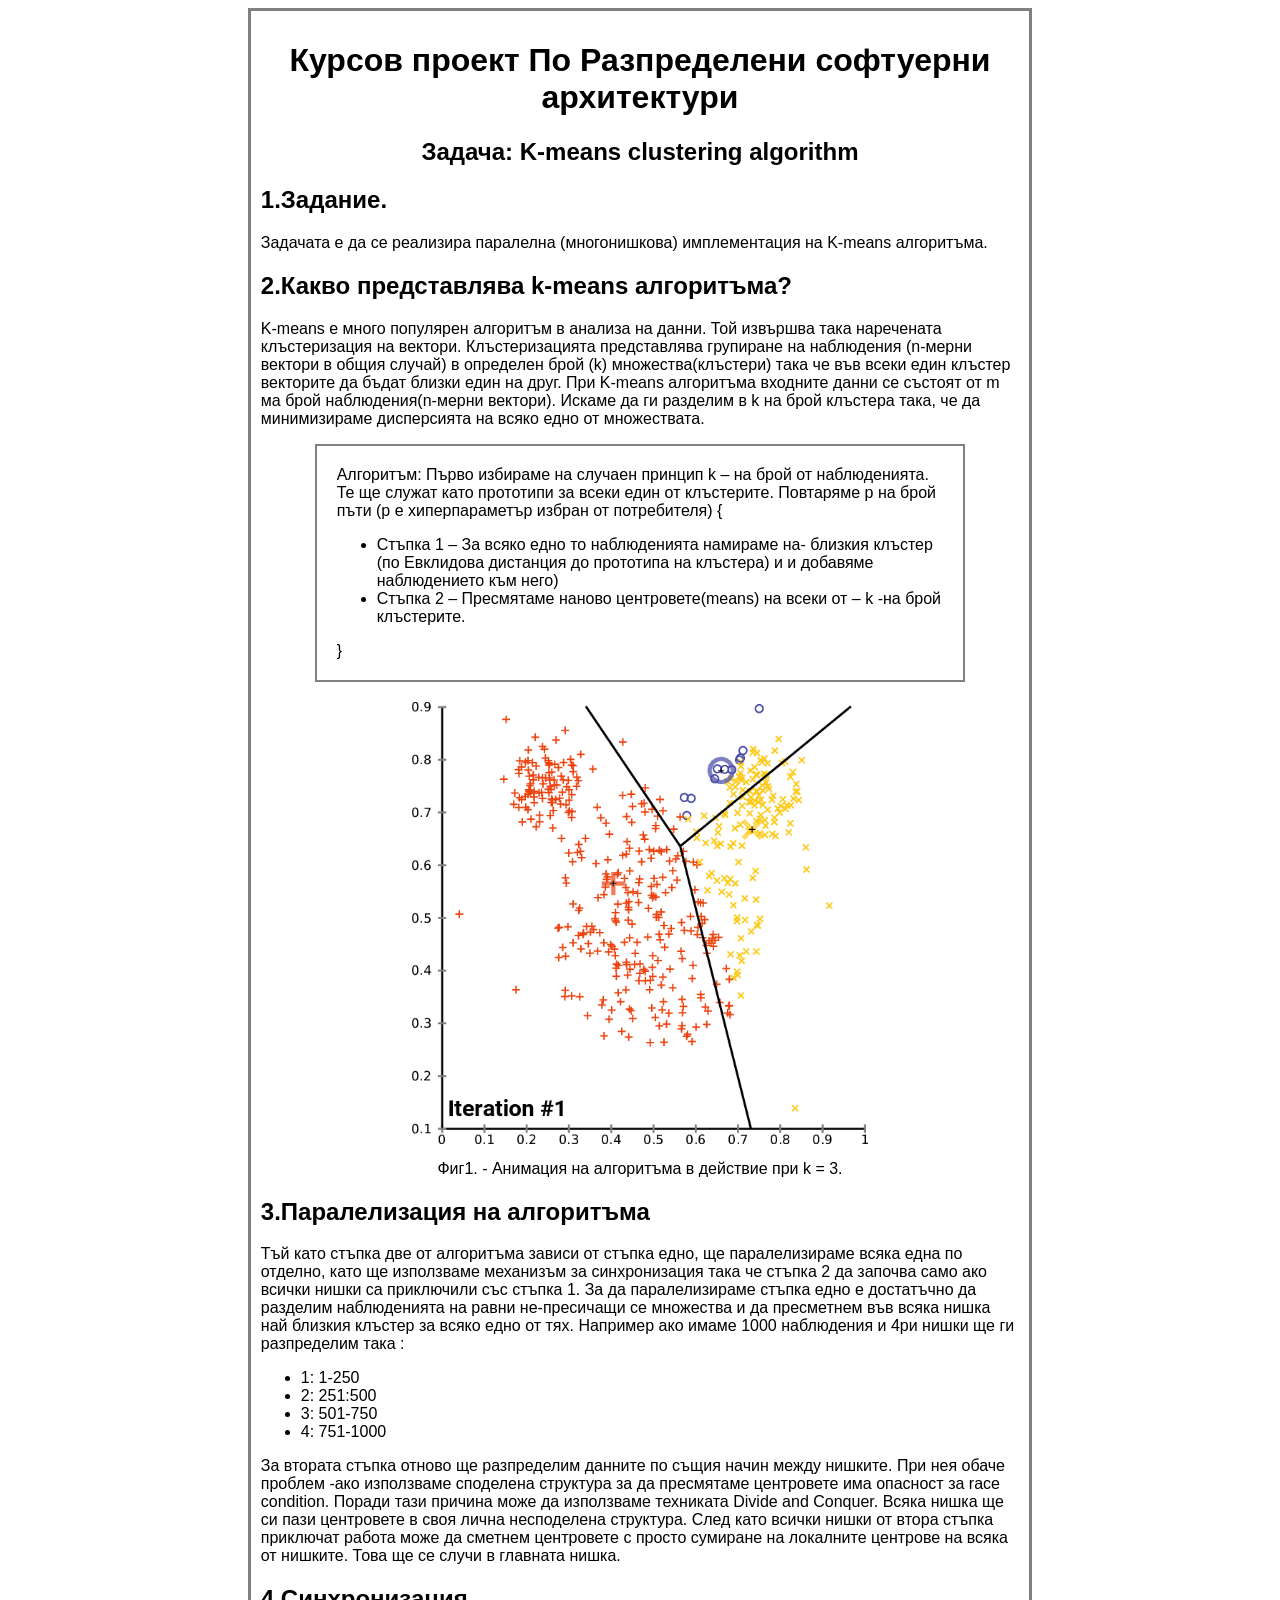
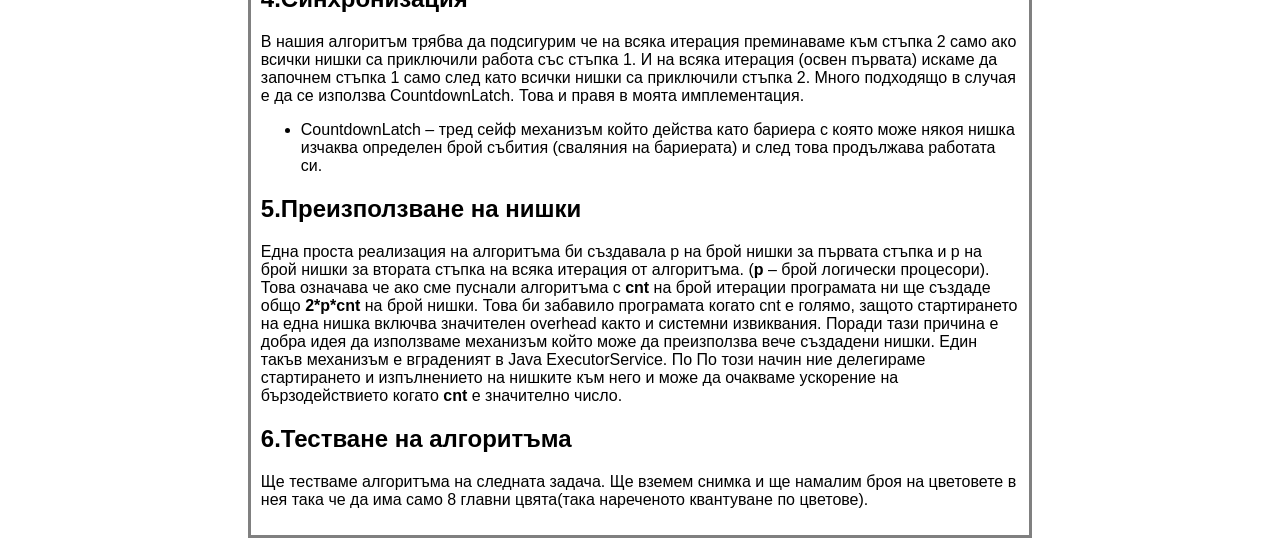
==== documentation/index.html @ cd5398a5 "change strcutre" ====
<html>
   <link rel="stylesheet" href="style.css">
   <div id = "main">
      <head>
         <title></title>
      </head>
      <body>
         <h1>Курсов проект
            По Разпределени софтуерни архитектури
         </h1>
         <h2 id ="subtitle">Задача: <span id = "">K-means clustering algorithm</span></h2>
         <h2>1.Задание.</h2>
         <p>Задачата е да се реализира паралелна (многонишкова) имплементация на K-means алгоритъма.</p>
         <p>    
         <h2>2.Какво представлява k-means алгоритъма?</h2>
         K-means е много популярен алгоритъм в анализа на данни.
         Той извършва така наречената клъстеризация на вектори.
         Клъстеризацията представлява групиране на наблюдения (n-мерни вектори в общия случай) в определен брой (k) множества(клъстери) така че във всеки един клъстер векторите да бъдат близки един на друг.
         При K-means алгоритъма входните данни се състоят от m ма брой наблюдения(n-мерни вектори). Искаме да ги разделим в k на брой  
         клъстера така, че да минимизираме дисперсията на всяко едно от множествата.
         </p>
         <div id = "algorithm">
            Алгоритъм:
            Първо избираме на случаен принцип k – на брой от наблюденията.
            Те ще служат като прототипи за всеки един от клъстерите.
            Повтаряме p на брой пъти (p e хиперпараметър избран от потребителя)
            {
            <ul>
               <li>Стъпка 1 – За всяко едно то наблюденията намираме на-	близкия клъстер (по Евклидова дистанция до прототипа на 	клъстера) и и добавяме наблюдението към него)</li>
               <li>Стъпка 2 – Пресмятаме наново центровете(means) на всеки от – 	k -на 	брой клъстерите.</li>
            </ul>
            }
         </div>
         <img src="Kmeans.gif">
         <p id = "label">Фиг1. - Анимация на алгоритъма в действие при k = 3.</p>

         <h2>3.Паралелизация на алгоритъма</h2>
         <p>Тъй като стъпка две от алгоритъма зависи от стъпка едно, ще паралелизираме всяка една по отделно, като ще използваме механизъм за синхронизация така че стъпка 2 да започва само ако всички нишки са приключили със стъпка 1.
         За да паралелизираме стъпка едно е достатъчно да разделим наблюденията на равни не-пресичащи се множества и да пресметнем във всяка нишка най близкия клъстер за всяко едно от тях. 
         Например ако имаме 1000 наблюдения и 4ри нишки ще ги разпределим така :
         <ul>
            <li>1: 1-250</li>
            <li>2: 251:500</li>
            <li>3: 501-750</li>
            <li>4: 751-1000</li>
         </ul>
         
         За втората стъпка отново ще разпределим данните по същия начин между нишките.
         При нея обаче проблем -ако използваме споделена структура за да пресмятаме центровете има опасност за race condition. Поради тази причина може да използваме техниката Divide and Conquer. Всяка нишка ще си пази центровете в своя лична несподелена структура. След като всички нишки от втора стъпка приключат работа може да сметнем центровете с просто сумиране на локалните центрове на всяка от нишките. Това ще се случи в главната нишка.</p>
         <h2>4.Синхронизация</h2>
         <p>
         В нашия алгоритъм трябва да подсигурим че на всяка итерация преминаваме към стъпка 2 само ако всички нишки са приключили работа със стъпка 1. И на всяка итерация (освен първата) искаме да започнем стъпка 1 само след като всички нишки са приключили стъпка 2. Много подходящо в случая е да се използва CountdownLatch. Това и правя в моята имплементация.
     	</p>
         <ul>
            <li>CountdownLatch – тред сейф механизъм който действа като 
               бариера с която може някоя нишка изчаква определен брой събития (сваляния на бариерата) и след това продължава работата си.
            </li>
         </ul>
         <h2> 5.Преизползване на нишки</h2>
         <p>
         	Една проста реализация на алгоритъма би създавала p на брой нишки за първата стъпка и p на брой нишки за втората стъпка на всяка итерация от алгоритъма. (<span class = "math">p</span> – брой логически процесори). Това означава че ако сме пуснали алгоритъма с <span class = "math">cnt</span> на брой итерации програмата ни ще създаде общо <span class = "math">2*p*cnt</span> на брой нишки. Това би забавило програмата когато cnt е голямо, защото стартирането на една нишка включва значителен overhead както и системни извиквания. Поради тази причина е добра идея да използваме механизъм който може да преизползва вече създадени нишки. Един такъв механизъм е вграденият в Java ExecutorService. По 
         По този начин ние делегираме стартирането и изпълнението на нишките към него и може да очакваме ускорение на бързодействието когато <span class = "math">cnt</span> е значително число.
     	</p>
         <h2>6.Тестване на алгоритъма</h2>
         <p>Ще тестваме алгоритъма на следната задача.
         Ще вземем снимка и ще намалим броя на цветовете в нея така че да има само 8 главни цвята(така нареченото квантуване по цветове). </p>
      </body>
   </div>
</html>
---- documentation/style.css ----
h1 {text-align: center;
}

html{
	font-family:"Arial";
}

#main {
		text-align: left;
  margin: auto;
  width: 60%;
  border: 3px solid grey;
  /*padding: 10px;*/
}

#main{
	padding: 10px;
	/*margin:10px;*/
}

#algorithm{
	margin: auto;
	width: 80%;
	padding: 20px;
	border: 2px solid grey;
}

#subtitle{
	text-align: center;
}

img.resize {
    /*width:200px;  you can use % */
    height: auto;
}

img{
	width: 60%;
	display: block;
  margin-left: auto;
  margin-right: auto;
  margin-top: 20px;
}

#label{
	text-align: center;
}

.math{	
	  font-weight: bold;
}
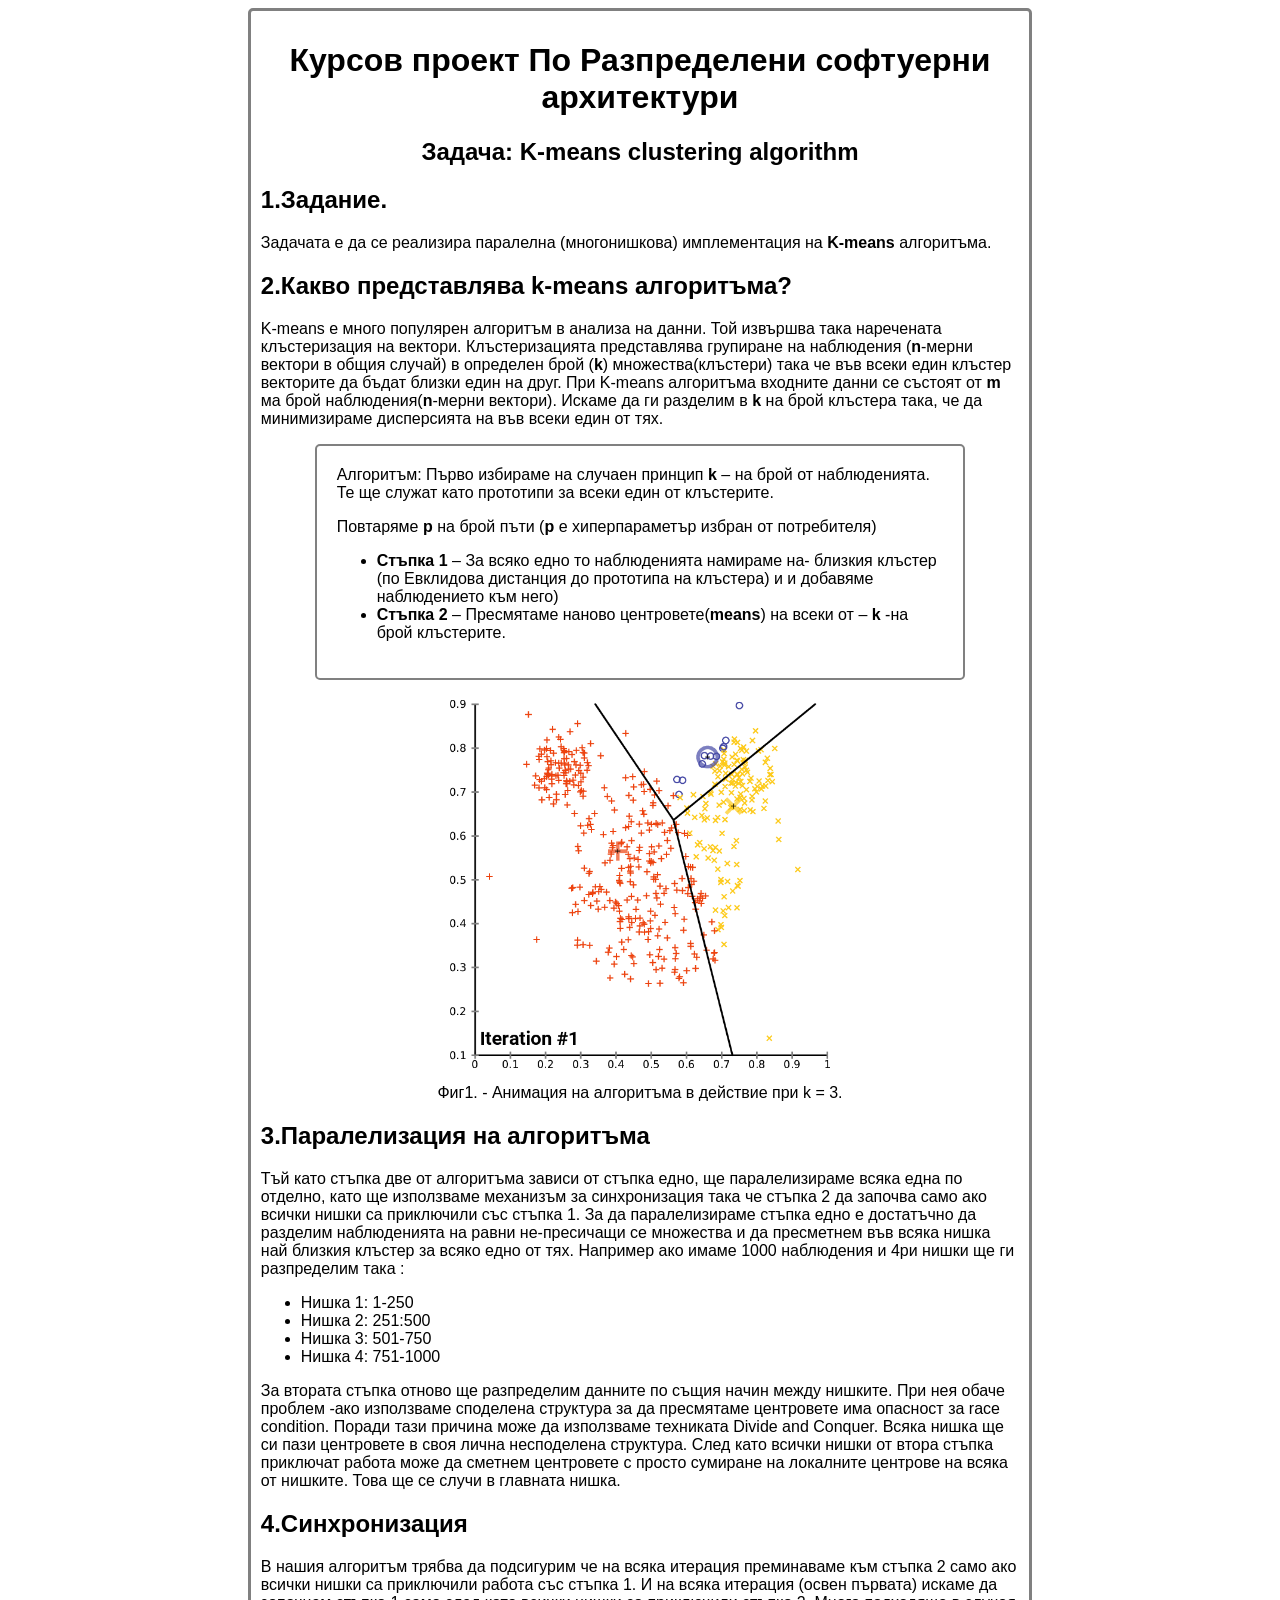
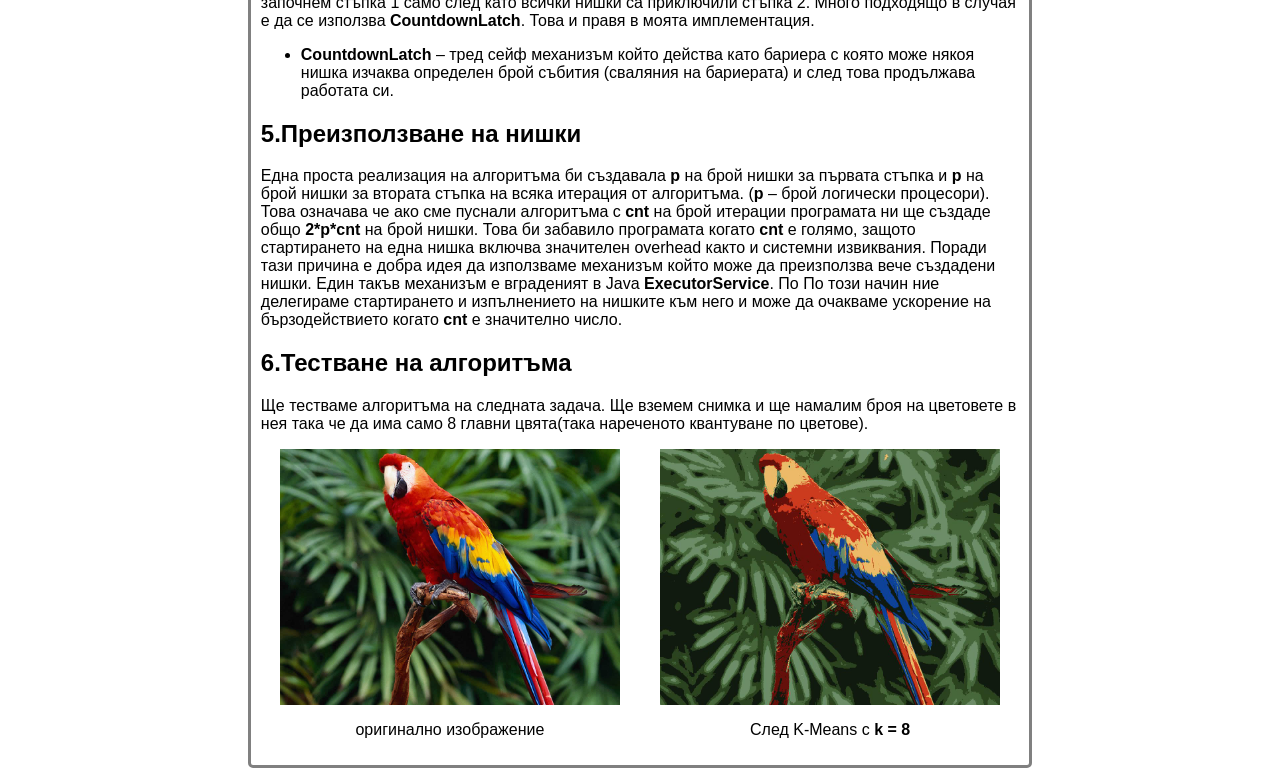
==== commit 696fd4d6: "doc" ====
--- a/documentation/index.html
+++ b/documentation/index.html
@@ -9,61 +9,70 @@
             По Разпределени софтуерни архитектури
          </h1>
          <h2 id ="subtitle">Задача: <span id = "">K-means clustering algorithm</span></h2>
+         <!-- <h4 id = "author">Теодор Дяков</h4> -->
          <h2>1.Задание.</h2>
-         <p>Задачата е да се реализира паралелна (многонишкова) имплементация на K-means алгоритъма.</p>
+         <p>Задачата е да се реализира паралелна (многонишкова) имплементация на <span class = "bold">K-means</span> алгоритъма.</p>
          <p>    
          <h2>2.Какво представлява k-means алгоритъма?</h2>
          K-means е много популярен алгоритъм в анализа на данни.
          Той извършва така наречената клъстеризация на вектори.
-         Клъстеризацията представлява групиране на наблюдения (n-мерни вектори в общия случай) в определен брой (k) множества(клъстери) така че във всеки един клъстер векторите да бъдат близки един на друг.
-         При K-means алгоритъма входните данни се състоят от m ма брой наблюдения(n-мерни вектори). Искаме да ги разделим в k на брой  
-         клъстера така, че да минимизираме дисперсията на всяко едно от множествата.
+         Клъстеризацията представлява групиране на наблюдения (<span class = "bold">n</span>-мерни вектори в общия случай) в определен брой (<span class = "bold">k</span>) множества(клъстери) така че във всеки един клъстер векторите да бъдат близки един на друг.
+         При K-means алгоритъма входните данни се състоят от <span class = "bold">m</span> ма брой наблюдения(<span class = "bold">n</span>-мерни вектори). Искаме да ги разделим в <span class = "bold">k</span> на брой  
+         клъстера така, че да минимизираме дисперсията на във всеки един от тях.
          </p>
          <div id = "algorithm">
             Алгоритъм:
-            Първо избираме на случаен принцип k – на брой от наблюденията.
+            Първо избираме на случаен принцип <span class = "bold">k</span> – на брой от наблюденията.
             Те ще служат като прототипи за всеки един от клъстерите.
-            Повтаряме p на брой пъти (p e хиперпараметър избран от потребителя)
-            {
+            <p>Повтаряме <span class = "bold">p</span> на брой пъти (<span class = "bold">p</span> e хиперпараметър избран от потребителя)</p>
             <ul>
-               <li>Стъпка 1 – За всяко едно то наблюденията намираме на-	близкия клъстер (по Евклидова дистанция до прототипа на 	клъстера) и и добавяме наблюдението към него)</li>
-               <li>Стъпка 2 – Пресмятаме наново центровете(means) на всеки от – 	k -на 	брой клъстерите.</li>
+               <li><span class = "bold">Стъпка 1</span> – За всяко едно то наблюденията намираме на-   близкия клъстер (по Евклидова дистанция до прототипа на  клъстера) и и добавяме наблюдението към него)</li>
+               <li><span class = "bold">Стъпка 2</span> – Пресмятаме наново центровете(<span class = "bold">means</span>) на всеки от –  <span class = "bold">k</span> -на брой клъстерите.</li>
             </ul>
-            }
          </div>
-         <img src="Kmeans.gif">
+         <img id = "gif" src="Kmeans.gif">
          <p id = "label">Фиг1. - Анимация на алгоритъма в действие при k = 3.</p>
-
          <h2>3.Паралелизация на алгоритъма</h2>
          <p>Тъй като стъпка две от алгоритъма зависи от стъпка едно, ще паралелизираме всяка една по отделно, като ще използваме механизъм за синхронизация така че стъпка 2 да започва само ако всички нишки са приключили със стъпка 1.
-         За да паралелизираме стъпка едно е достатъчно да разделим наблюденията на равни не-пресичащи се множества и да пресметнем във всяка нишка най близкия клъстер за всяко едно от тях. 
-         Например ако имаме 1000 наблюдения и 4ри нишки ще ги разпределим така :
+            За да паралелизираме стъпка едно е достатъчно да разделим наблюденията на равни не-пресичащи се множества и да пресметнем във всяка нишка най близкия клъстер за всяко едно от тях. 
+            Например ако имаме 1000 наблюдения и 4ри нишки ще ги разпределим така :
          <ul>
-            <li>1: 1-250</li>
-            <li>2: 251:500</li>
-            <li>3: 501-750</li>
-            <li>4: 751-1000</li>
+            <li>Нишка 1: 1-250</li>
+            <li>Нишка 2: 251:500</li>
+            <li>Нишка 3: 501-750</li>
+            <li>Нишка 4: 751-1000</li>
          </ul>
-         
          За втората стъпка отново ще разпределим данните по същия начин между нишките.
          При нея обаче проблем -ако използваме споделена структура за да пресмятаме центровете има опасност за race condition. Поради тази причина може да използваме техниката Divide and Conquer. Всяка нишка ще си пази центровете в своя лична несподелена структура. След като всички нишки от втора стъпка приключат работа може да сметнем центровете с просто сумиране на локалните центрове на всяка от нишките. Това ще се случи в главната нишка.</p>
          <h2>4.Синхронизация</h2>
          <p>
-         В нашия алгоритъм трябва да подсигурим че на всяка итерация преминаваме към стъпка 2 само ако всички нишки са приключили работа със стъпка 1. И на всяка итерация (освен първата) искаме да започнем стъпка 1 само след като всички нишки са приключили стъпка 2. Много подходящо в случая е да се използва CountdownLatch. Това и правя в моята имплементация.
-     	</p>
+            В нашия алгоритъм трябва да подсигурим че на всяка итерация преминаваме към стъпка 2 само ако всички нишки са приключили работа със стъпка 1. И на всяка итерация (освен първата) искаме да започнем стъпка 1 само след като всички нишки са приключили стъпка 2. Много подходящо в случая е да се използва <span class = "bold">CountdownLatch</span>. Това и правя в моята имплементация.
+         </p>
          <ul>
-            <li>CountdownLatch – тред сейф механизъм който действа като 
+            <li><span class = "bold">CountdownLatch</span> – тред сейф механизъм който действа като 
                бариера с която може някоя нишка изчаква определен брой събития (сваляния на бариерата) и след това продължава работата си.
             </li>
          </ul>
          <h2> 5.Преизползване на нишки</h2>
          <p>
-         	Една проста реализация на алгоритъма би създавала p на брой нишки за първата стъпка и p на брой нишки за втората стъпка на всяка итерация от алгоритъма. (<span class = "math">p</span> – брой логически процесори). Това означава че ако сме пуснали алгоритъма с <span class = "math">cnt</span> на брой итерации програмата ни ще създаде общо <span class = "math">2*p*cnt</span> на брой нишки. Това би забавило програмата когато cnt е голямо, защото стартирането на една нишка включва значителен overhead както и системни извиквания. Поради тази причина е добра идея да използваме механизъм който може да преизползва вече създадени нишки. Един такъв механизъм е вграденият в Java ExecutorService. По 
-         По този начин ние делегираме стартирането и изпълнението на нишките към него и може да очакваме ускорение на бързодействието когато <span class = "math">cnt</span> е значително число.
-     	</p>
+            Една проста реализация на алгоритъма би създавала <span class = "bold">p</span> на брой нишки за първата стъпка и <span class = "bold">p</span> на брой нишки за втората стъпка на всяка итерация от алгоритъма. (<span class = "bold">p</span> – брой логически процесори). Това означава че ако сме пуснали алгоритъма с <span class = "bold">cnt</span> на брой итерации програмата ни ще създаде общо <span class = "bold">2*p*cnt</span> на брой нишки. Това би забавило програмата когато <span class = "bold">cnt</span> е голямо, защото стартирането на една нишка включва значителен overhead както и системни извиквания. Поради тази причина е добра идея да използваме механизъм който може да преизползва вече създадени нишки. Един такъв механизъм е вграденият в Java <span class = "bold">ExecutorService</span>. По 
+            По този начин ние делегираме стартирането и изпълнението на нишките към него и може да очакваме ускорение на бързодействието когато <span class = "bold">cnt</span> е значително число.
+         </p>
          <h2>6.Тестване на алгоритъма</h2>
          <p>Ще тестваме алгоритъма на следната задача.
-         Ще вземем снимка и ще намалим броя на цветовете в нея така че да има само 8 главни цвята(така нареченото квантуване по цветове). </p>
+            Ще вземем снимка и ще намалим броя на цветовете в нея така че да има само 8 главни цвята(така нареченото квантуване по цветове). 
+         </p>
+         <div class = "flex">
+            <div class = "flex-child">
+               <img class = "testImg" src = "Parrot.jpg">
+               <p class = "label">оригинално изображение</p>
+            </div>
+
+            <div class = "flex-child">
+               <img class = "testImg" src = "result.jpg">
+               <p class = "label">След K-Means с <span class = "bold">k = 8</span></p>
+            </div>
+         </div>
       </body>
    </div>
 </html>
--- a/documentation/style.css
+++ b/documentation/style.css
@@ -1,6 +1,10 @@
-h1 {text-align: center;
+h1{text-align: center;
 }
 
+/*#author{
+	text-align: right;
+}
+*/
 html{
 	font-family:"Arial";
 }
@@ -10,12 +14,8 @@
   margin: auto;
   width: 60%;
   border: 3px solid grey;
-  /*padding: 10px;*/
-}
-
-#main{
-	padding: 10px;
-	/*margin:10px;*/
+  padding: 10px;
+  border-radius: 5px;
 }
 
 #algorithm{
@@ -23,29 +23,45 @@
 	width: 80%;
 	padding: 20px;
 	border: 2px solid grey;
+	border-radius: 5px;
 }
 
 #subtitle{
 	text-align: center;
 }
 
-img.resize {
-    /*width:200px;  you can use % */
+
+#gif{
     height: auto;
-}
-
-img{
-	width: 60%;
+	width: 50%;
 	display: block;
-  margin-left: auto;
-  margin-right: auto;
-  margin-top: 20px;
+    margin-left: auto;
+    margin-right: auto;
+    margin-top: 20px;
 }
 
 #label{
 	text-align: center;
 }
 
-.math{	
+.bold{	
 	  font-weight: bold;
+}
+
+.flex-child {
+    flex: 1;
+    text-align: center;
+}  
+
+.flex-child:first-child {
+    margin-right: 2px;
+} 
+
+.flex{
+	display: flex;
+}
+
+.testImg{
+	width:90%;
+	height: auto;
 }
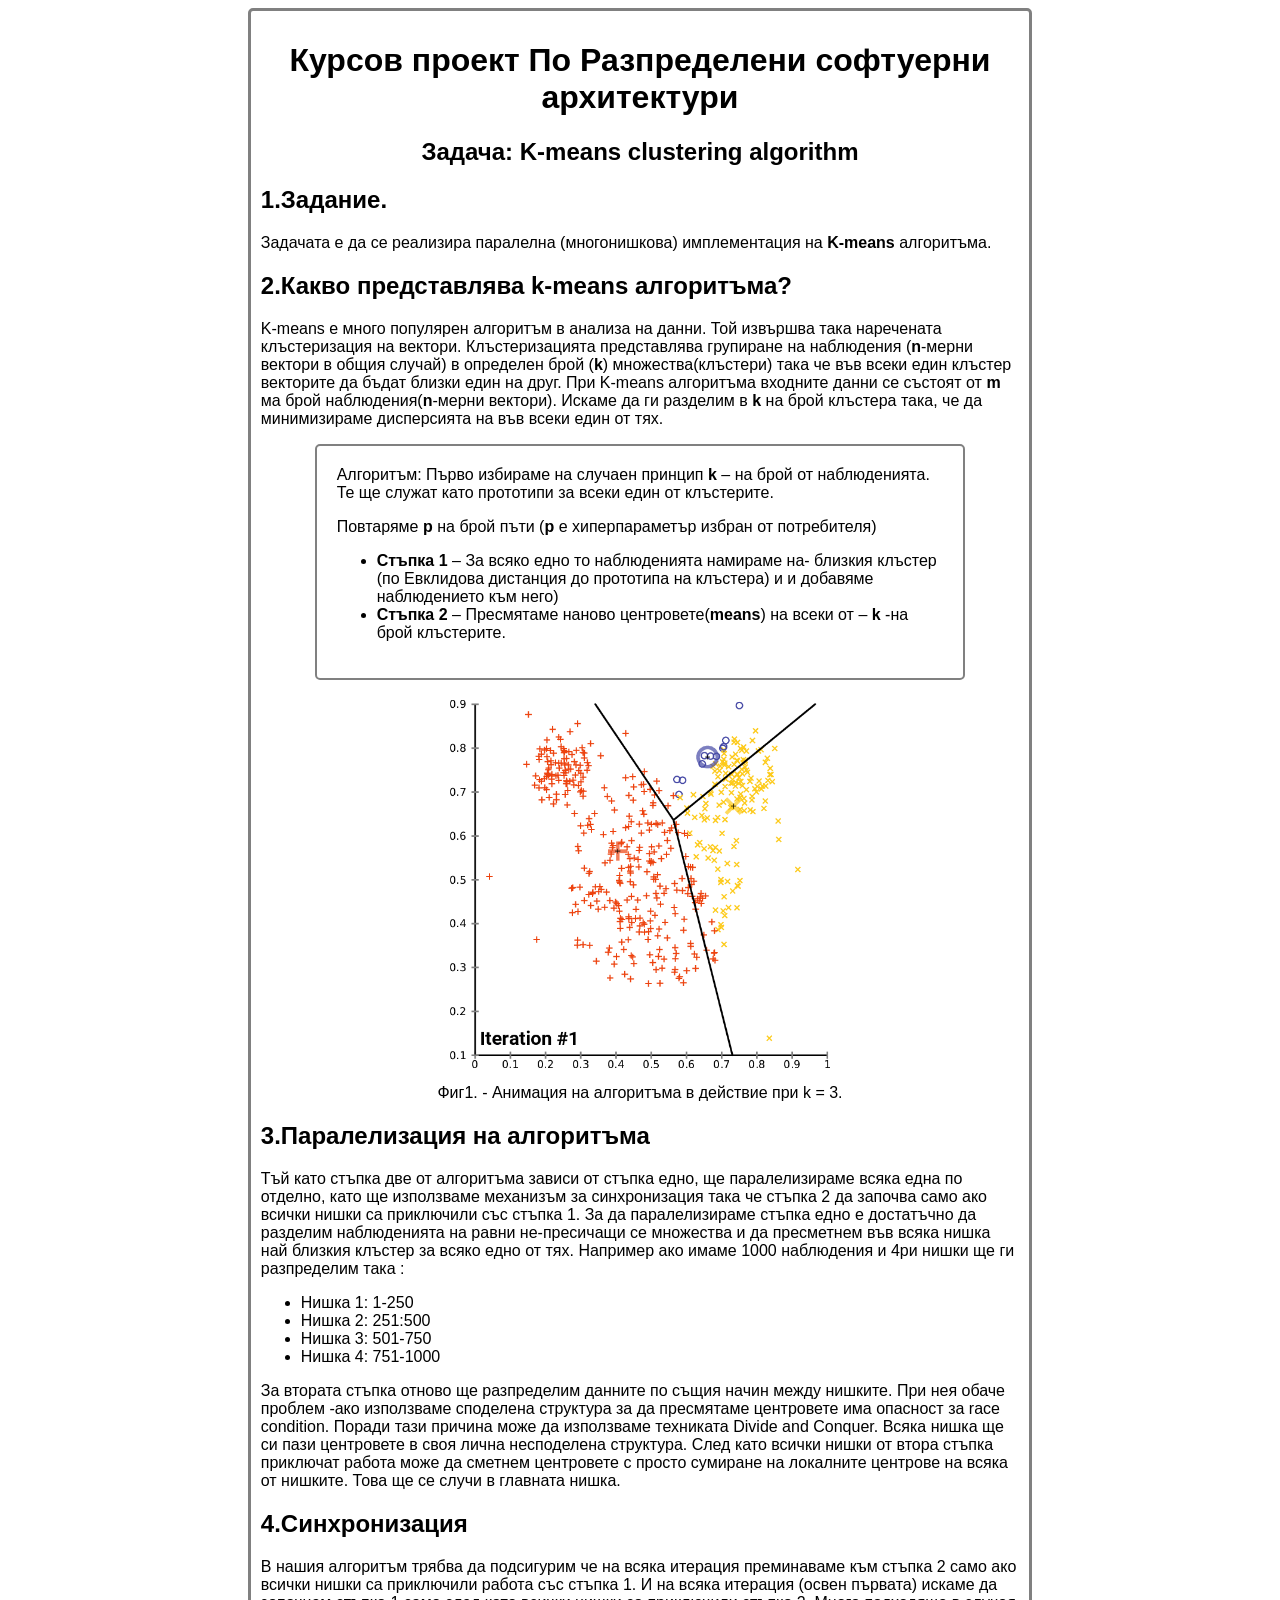
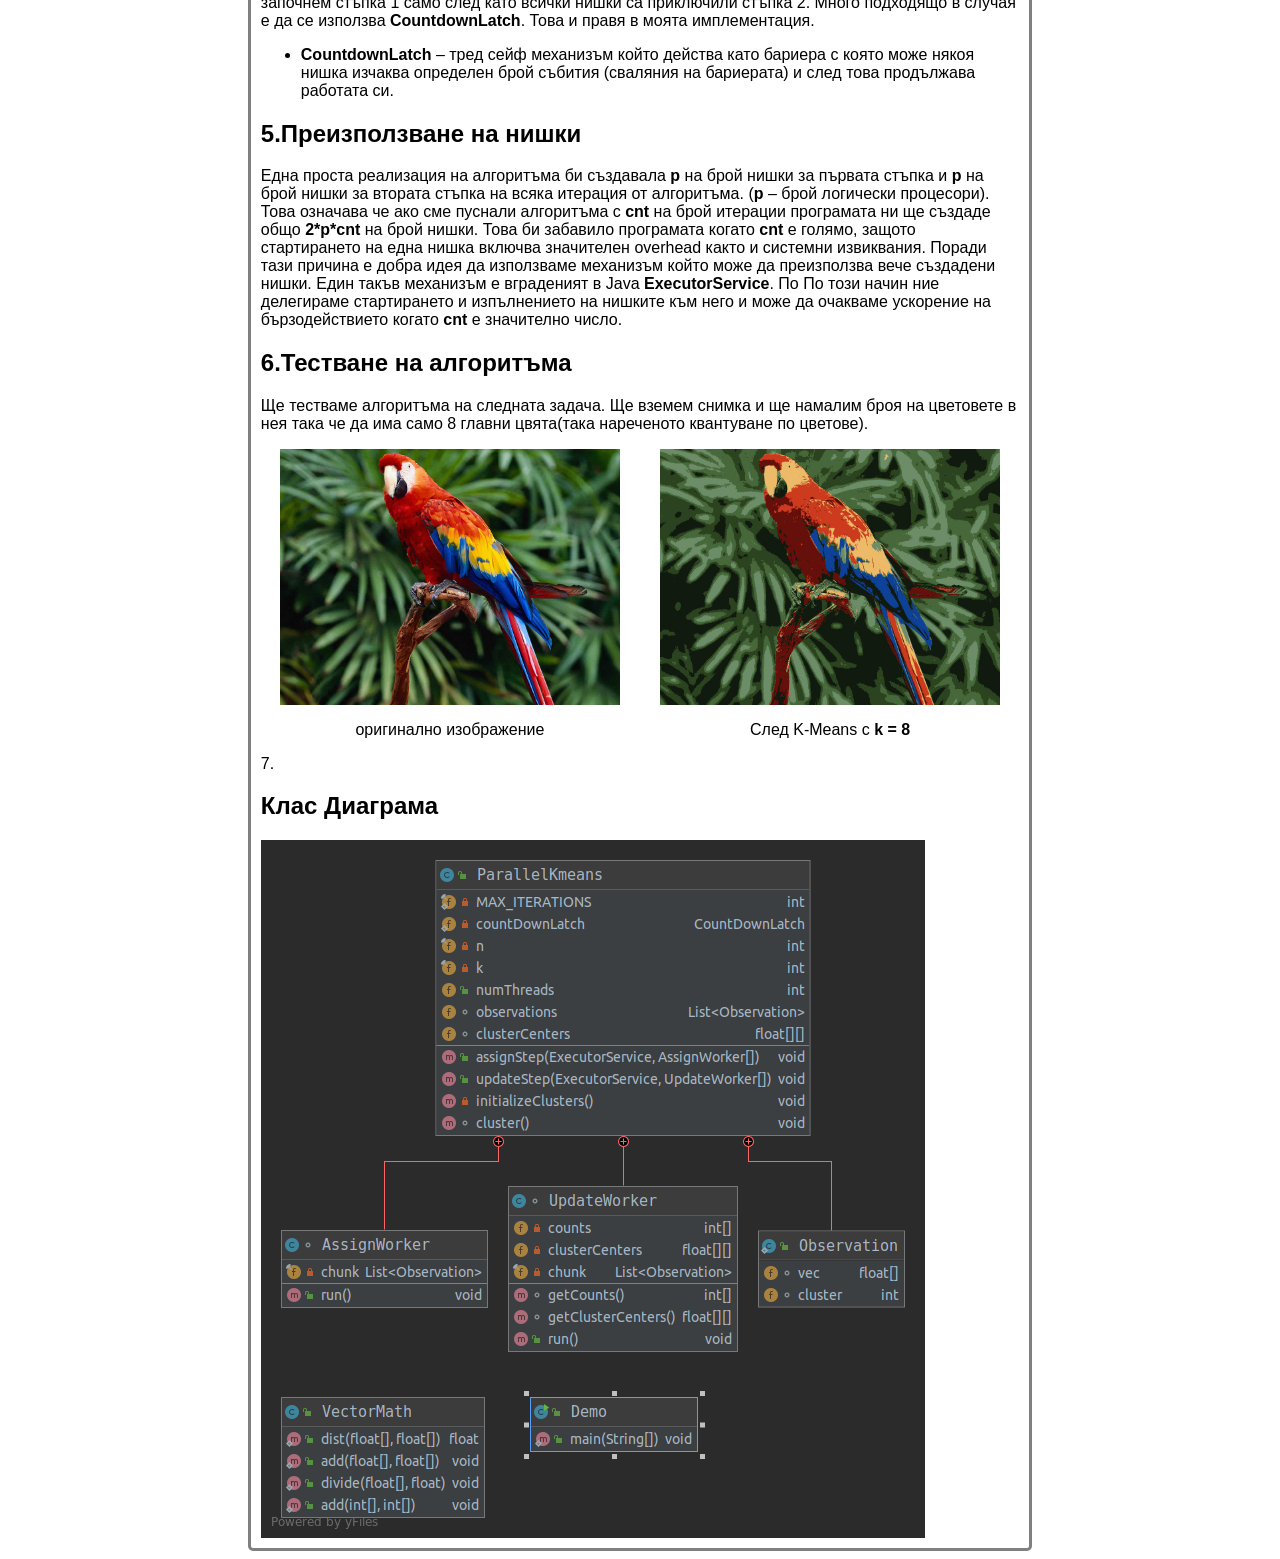
==== commit a74d8ecf: "doc" ====
--- a/documentation/index.html
+++ b/documentation/index.html
@@ -73,6 +73,9 @@
                <p class = "label">След K-Means с <span class = "bold">k = 8</span></p>
             </div>
          </div>
+
+         7. <h2>Клас Диаграма</h2>
+         <img src = "class_diagram.png">
       </body>
    </div>
 </html>
